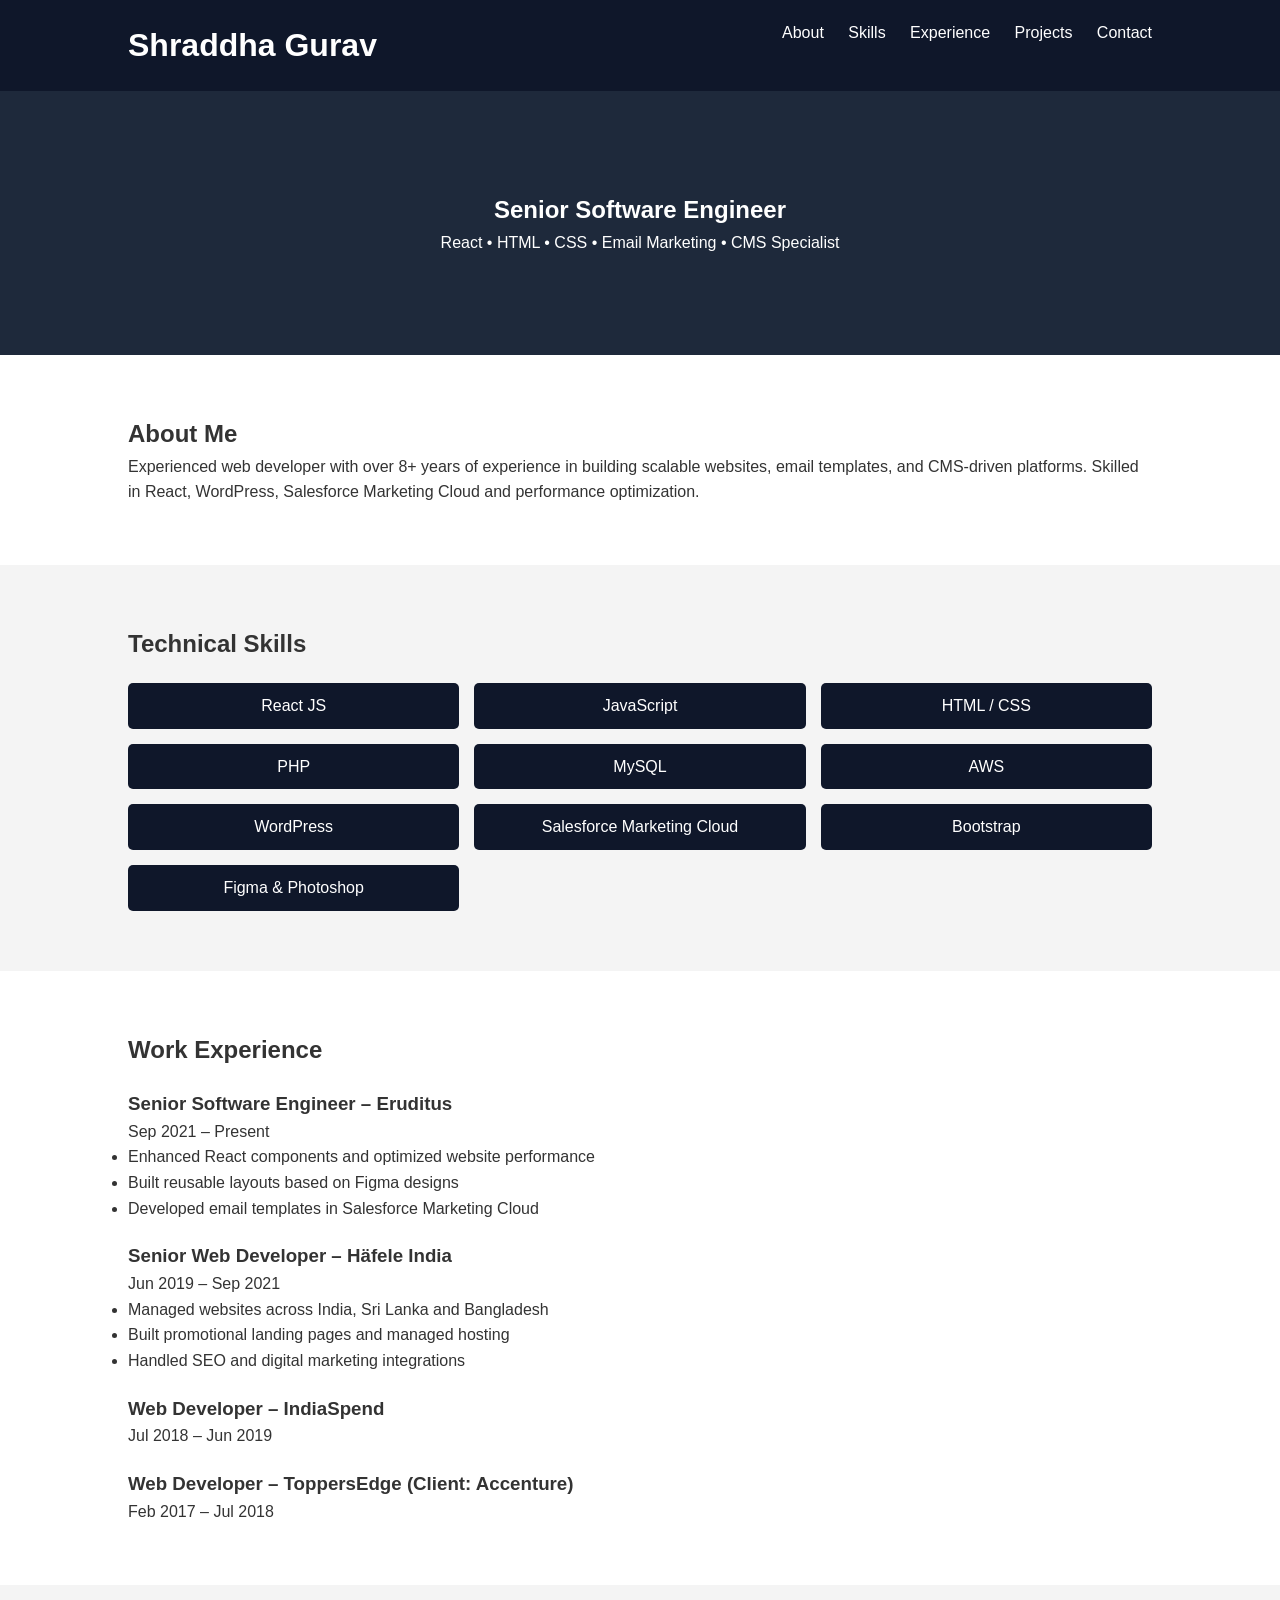
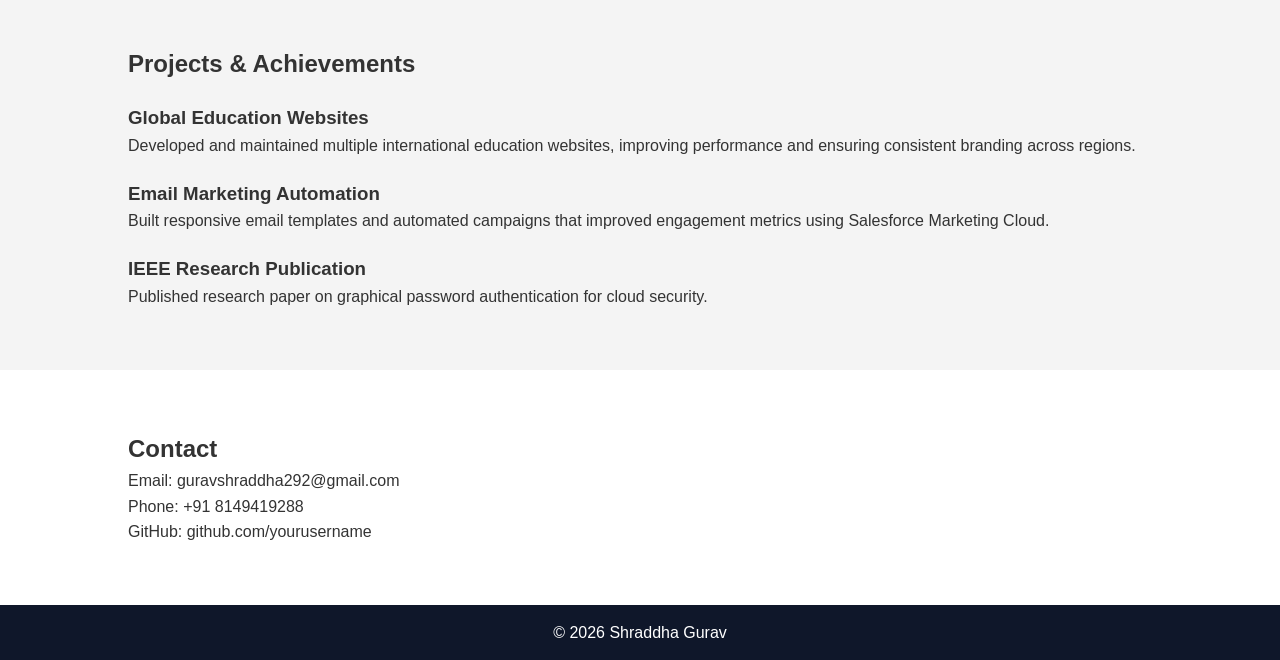
==== index.html @ f432b55a "Add files via upload" ====
<!DOCTYPE html>
<html lang="en">
<head>
  <meta charset="UTF-8" />
  <title>Shraddha Gurav | Senior Software Engineer</title>
  <link rel="stylesheet" href="style.css" />
</head>
<body>

  <header class="header">
    <div class="container">
      <h1>Shraddha Gurav</h1>
      <nav>
        <a href="#about">About</a>
        <a href="#skills">Skills</a>
        <a href="#experience">Experience</a>
        <a href="#projects">Projects</a>
        <a href="#contact">Contact</a>
      </nav>
    </div>
  </header>

  <section class="hero">
    <div class="container">
      <h2>Senior Software Engineer</h2>
      <p>React • HTML • CSS • Email Marketing • CMS Specialist</p>
    </div>
  </section>

  <section id="about" class="section">
    <div class="container">
      <h2>About Me</h2>
      <p>
        Experienced web developer with over 8+ years of experience in building
        scalable websites, email templates, and CMS-driven platforms. Skilled
        in React, WordPress, Salesforce Marketing Cloud and performance
        optimization.
      </p>
    </div>
  </section>

  <section id="skills" class="section alt">
    <div class="container">
      <h2>Technical Skills</h2>
      <div class="skills-grid">
        <div>React JS</div>
        <div>JavaScript</div>
        <div>HTML / CSS</div>
        <div>PHP</div>
        <div>MySQL</div>
        <div>AWS</div>
        <div>WordPress</div>
        <div>Salesforce Marketing Cloud</div>
        <div>Bootstrap</div>
        <div>Figma & Photoshop</div>
      </div>
    </div>
  </section>

  <section id="experience" class="section">
    <div class="container">
      <h2>Work Experience</h2>

      <div class="job">
        <h3>Senior Software Engineer – Eruditus</h3>
        <span>Sep 2021 – Present</span>
        <ul>
          <li>Enhanced React components and optimized website performance</li>
          <li>Built reusable layouts based on Figma designs</li>
          <li>Developed email templates in Salesforce Marketing Cloud</li>
        </ul>
      </div>

      <div class="job">
        <h3>Senior Web Developer – Häfele India</h3>
        <span>Jun 2019 – Sep 2021</span>
        <ul>
          <li>Managed websites across India, Sri Lanka and Bangladesh</li>
          <li>Built promotional landing pages and managed hosting</li>
          <li>Handled SEO and digital marketing integrations</li>
        </ul>
      </div>

      <div class="job">
        <h3>Web Developer – IndiaSpend</h3>
        <span>Jul 2018 – Jun 2019</span>
      </div>

      <div class="job">
        <h3>Web Developer – ToppersEdge (Client: Accenture)</h3>
        <span>Feb 2017 – Jul 2018</span>
      </div>

    </div>
  </section>

  <section id="projects" class="section alt">
    <div class="container">
      <h2>Projects & Achievements</h2>

      <div class="project">
        <h3>Global Education Websites</h3>
        <p>
          Developed and maintained multiple international education websites,
          improving performance and ensuring consistent branding across regions.
        </p>
      </div>

      <div class="project">
        <h3>Email Marketing Automation</h3>
        <p>
          Built responsive email templates and automated campaigns that improved
          engagement metrics using Salesforce Marketing Cloud.
        </p>
      </div>

      <div class="project">
        <h3>IEEE Research Publication</h3>
        <p>
          Published research paper on graphical password authentication for cloud security.
        </p>
      </div>

    </div>
  </section>

  <section id="contact" class="section">
    <div class="container">
      <h2>Contact</h2>
      <p>Email: guravshraddha292@gmail.com</p>
      <p>Phone: +91 8149419288</p>
      <p>GitHub: github.com/yourusername</p>
    </div>
  </section>

  <footer class="footer">
    <p>© 2026 Shraddha Gurav</p>
  </footer>

</body>
</html>
---- style.css ----
* {
  margin: 0;
  padding: 0;
  box-sizing: border-box;
  font-family: Arial, sans-serif;
}

body {
  line-height: 1.6;
  color: #333;
}

.container {
  width: 80%;
  margin: auto;
}

.header {
  background: #0f172a;
  color: white;
  padding: 20px 0;
}

.header h1 {
  display: inline;
}

.header nav {
  float: right;
}

.header a {
  color: white;
  margin-left: 20px;
  text-decoration: none;
}

.hero {
  background: #1e293b;
  color: white;
  text-align: center;
  padding: 100px 0;
}

.section {
  padding: 60px 0;
}

.section.alt {
  background: #f4f4f4;
}

.skills-grid {
  display: grid;
  grid-template-columns: repeat(3, 1fr);
  gap: 15px;
  margin-top: 20px;
}

.skills-grid div {
  background: #0f172a;
  color: white;
  padding: 10px;
  text-align: center;
  border-radius: 5px;
}

.job {
  margin-top: 20px;
}

.project {
  margin-top: 20px;
}

.footer {
  background: #0f172a;
  color: white;
  text-align: center;
  padding: 15px;
}
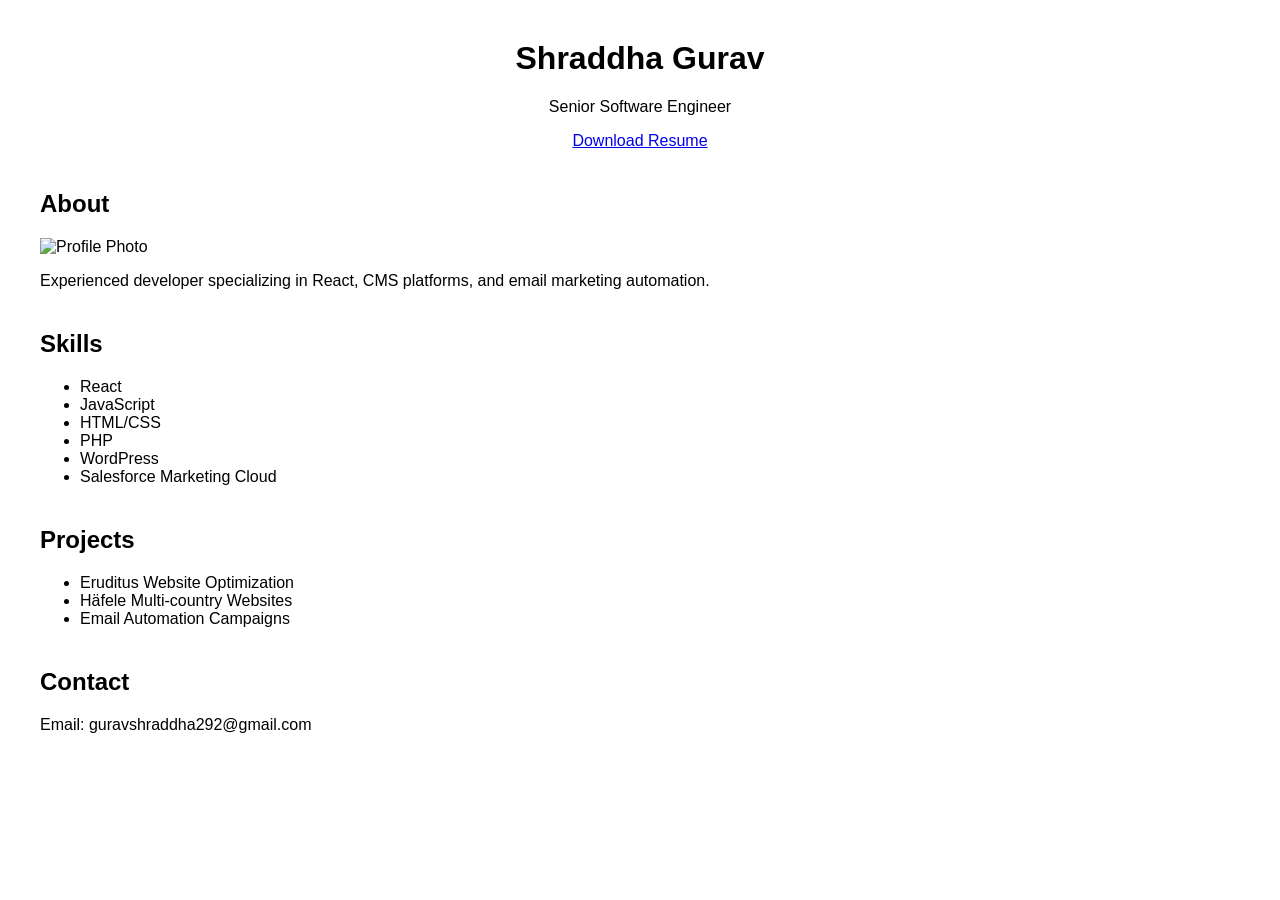
==== commit 6ef3ec90: "Add files via upload" ====
--- a/index.html
+++ b/index.html
@@ -1,141 +1,44 @@
 <!DOCTYPE html>
 <html lang="en">
 <head>
-  <meta charset="UTF-8" />
-  <title>Shraddha Gurav | Senior Software Engineer</title>
-  <link rel="stylesheet" href="style.css" />
+  <meta charset="UTF-8">
+  <title>Shraddha Gurav | Portfolio</title>
+  <link href="assets/style.css" rel="stylesheet">
 </head>
 <body>
+<header>
+  <h1>Shraddha Gurav</h1>
+  <p>Senior Software Engineer</p>
+  <a href="Shraddha_Gurav_Resume.pdf" download>Download Resume</a>
+</header>
 
-  <header class="header">
-    <div class="container">
-      <h1>Shraddha Gurav</h1>
-      <nav>
-        <a href="#about">About</a>
-        <a href="#skills">Skills</a>
-        <a href="#experience">Experience</a>
-        <a href="#projects">Projects</a>
-        <a href="#contact">Contact</a>
-      </nav>
-    </div>
-  </header>
+<section>
+  <h2>About</h2>
+  <img src="assets/img/profile.jpg" alt="Profile Photo" width="150">
+  <p>Experienced developer specializing in React, CMS platforms, and email marketing automation.</p>
+</section>
 
-  <section class="hero">
-    <div class="container">
-      <h2>Senior Software Engineer</h2>
-      <p>React • HTML • CSS • Email Marketing • CMS Specialist</p>
-    </div>
-  </section>
+<section>
+  <h2>Skills</h2>
+  <ul>
+    <li>React</li><li>JavaScript</li><li>HTML/CSS</li><li>PHP</li>
+    <li>WordPress</li><li>Salesforce Marketing Cloud</li>
+  </ul>
+</section>
 
-  <section id="about" class="section">
-    <div class="container">
-      <h2>About Me</h2>
-      <p>
-        Experienced web developer with over 8+ years of experience in building
-        scalable websites, email templates, and CMS-driven platforms. Skilled
-        in React, WordPress, Salesforce Marketing Cloud and performance
-        optimization.
-      </p>
-    </div>
-  </section>
+<section>
+  <h2>Projects</h2>
+  <ul>
+    <li>Eruditus Website Optimization</li>
+    <li>Häfele Multi-country Websites</li>
+    <li>Email Automation Campaigns</li>
+  </ul>
+</section>
 
-  <section id="skills" class="section alt">
-    <div class="container">
-      <h2>Technical Skills</h2>
-      <div class="skills-grid">
-        <div>React JS</div>
-        <div>JavaScript</div>
-        <div>HTML / CSS</div>
-        <div>PHP</div>
-        <div>MySQL</div>
-        <div>AWS</div>
-        <div>WordPress</div>
-        <div>Salesforce Marketing Cloud</div>
-        <div>Bootstrap</div>
-        <div>Figma & Photoshop</div>
-      </div>
-    </div>
-  </section>
-
-  <section id="experience" class="section">
-    <div class="container">
-      <h2>Work Experience</h2>
-
-      <div class="job">
-        <h3>Senior Software Engineer – Eruditus</h3>
-        <span>Sep 2021 – Present</span>
-        <ul>
-          <li>Enhanced React components and optimized website performance</li>
-          <li>Built reusable layouts based on Figma designs</li>
-          <li>Developed email templates in Salesforce Marketing Cloud</li>
-        </ul>
-      </div>
-
-      <div class="job">
-        <h3>Senior Web Developer – Häfele India</h3>
-        <span>Jun 2019 – Sep 2021</span>
-        <ul>
-          <li>Managed websites across India, Sri Lanka and Bangladesh</li>
-          <li>Built promotional landing pages and managed hosting</li>
-          <li>Handled SEO and digital marketing integrations</li>
-        </ul>
-      </div>
-
-      <div class="job">
-        <h3>Web Developer – IndiaSpend</h3>
-        <span>Jul 2018 – Jun 2019</span>
-      </div>
-
-      <div class="job">
-        <h3>Web Developer – ToppersEdge (Client: Accenture)</h3>
-        <span>Feb 2017 – Jul 2018</span>
-      </div>
-
-    </div>
-  </section>
-
-  <section id="projects" class="section alt">
-    <div class="container">
-      <h2>Projects & Achievements</h2>
-
-      <div class="project">
-        <h3>Global Education Websites</h3>
-        <p>
-          Developed and maintained multiple international education websites,
-          improving performance and ensuring consistent branding across regions.
-        </p>
-      </div>
-
-      <div class="project">
-        <h3>Email Marketing Automation</h3>
-        <p>
-          Built responsive email templates and automated campaigns that improved
-          engagement metrics using Salesforce Marketing Cloud.
-        </p>
-      </div>
-
-      <div class="project">
-        <h3>IEEE Research Publication</h3>
-        <p>
-          Published research paper on graphical password authentication for cloud security.
-        </p>
-      </div>
-
-    </div>
-  </section>
-
-  <section id="contact" class="section">
-    <div class="container">
-      <h2>Contact</h2>
-      <p>Email: guravshraddha292@gmail.com</p>
-      <p>Phone: +91 8149419288</p>
-      <p>GitHub: github.com/yourusername</p>
-    </div>
-  </section>
-
-  <footer class="footer">
-    <p>© 2026 Shraddha Gurav</p>
-  </footer>
+<section>
+  <h2>Contact</h2>
+  <p>Email: guravshraddha292@gmail.com</p>
+</section>
 
 </body>
 </html>
--- a/assets/style.css
+++ b/assets/style.css
@@ -0,0 +1,3 @@
+body{font-family:Arial;margin:40px;}
+header{text-align:center;}
+section{margin-top:40px;}
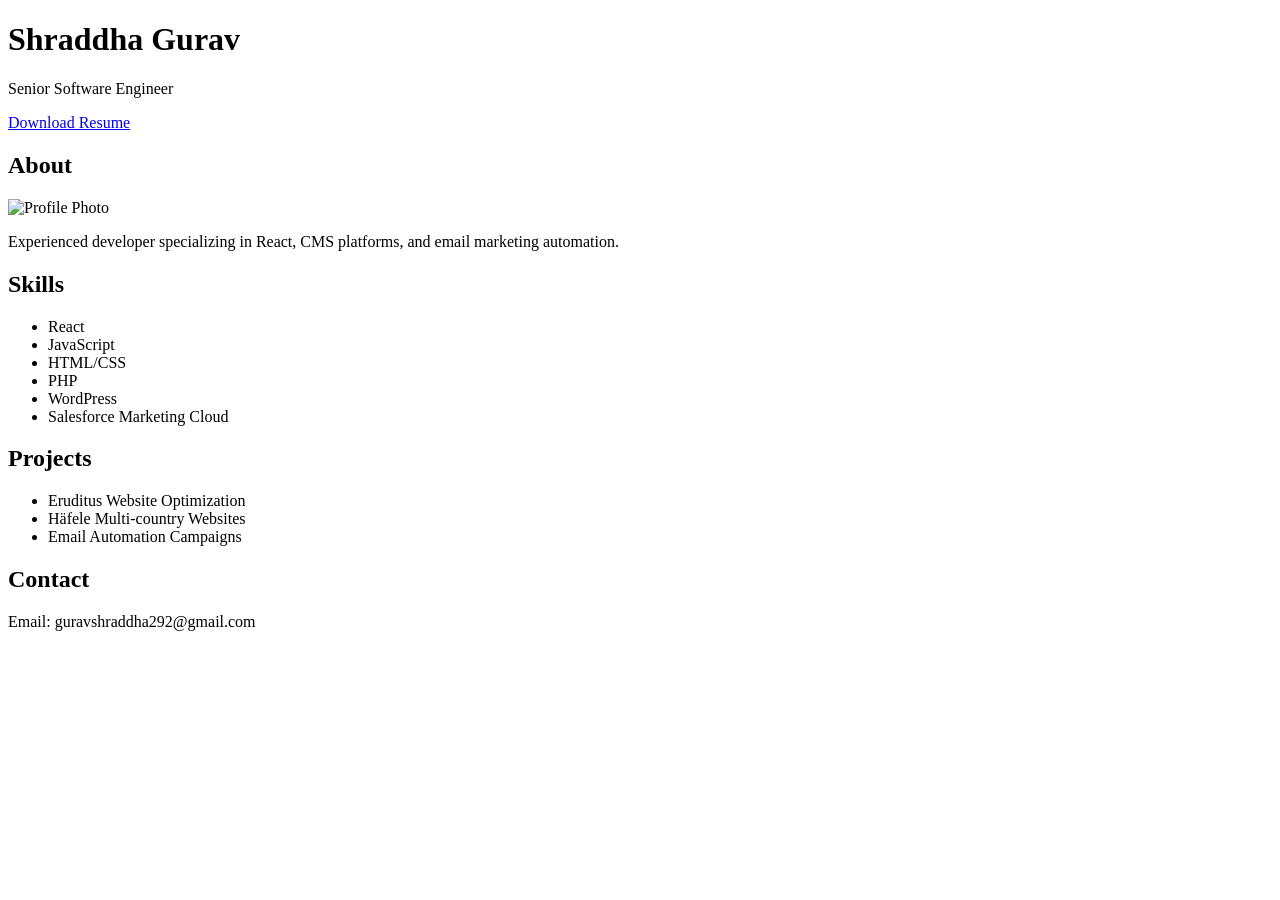
==== commit 0836acc3: "Update index.html" ====
--- a/index.html
+++ b/index.html
@@ -3,7 +3,7 @@
 <head>
   <meta charset="UTF-8">
   <title>Shraddha Gurav | Portfolio</title>
-  <link href="assets/style.css" rel="stylesheet">
+  <link rel="stylesheet" href="./portfolio/assets/style.css">
 </head>
 <body>
 <header>
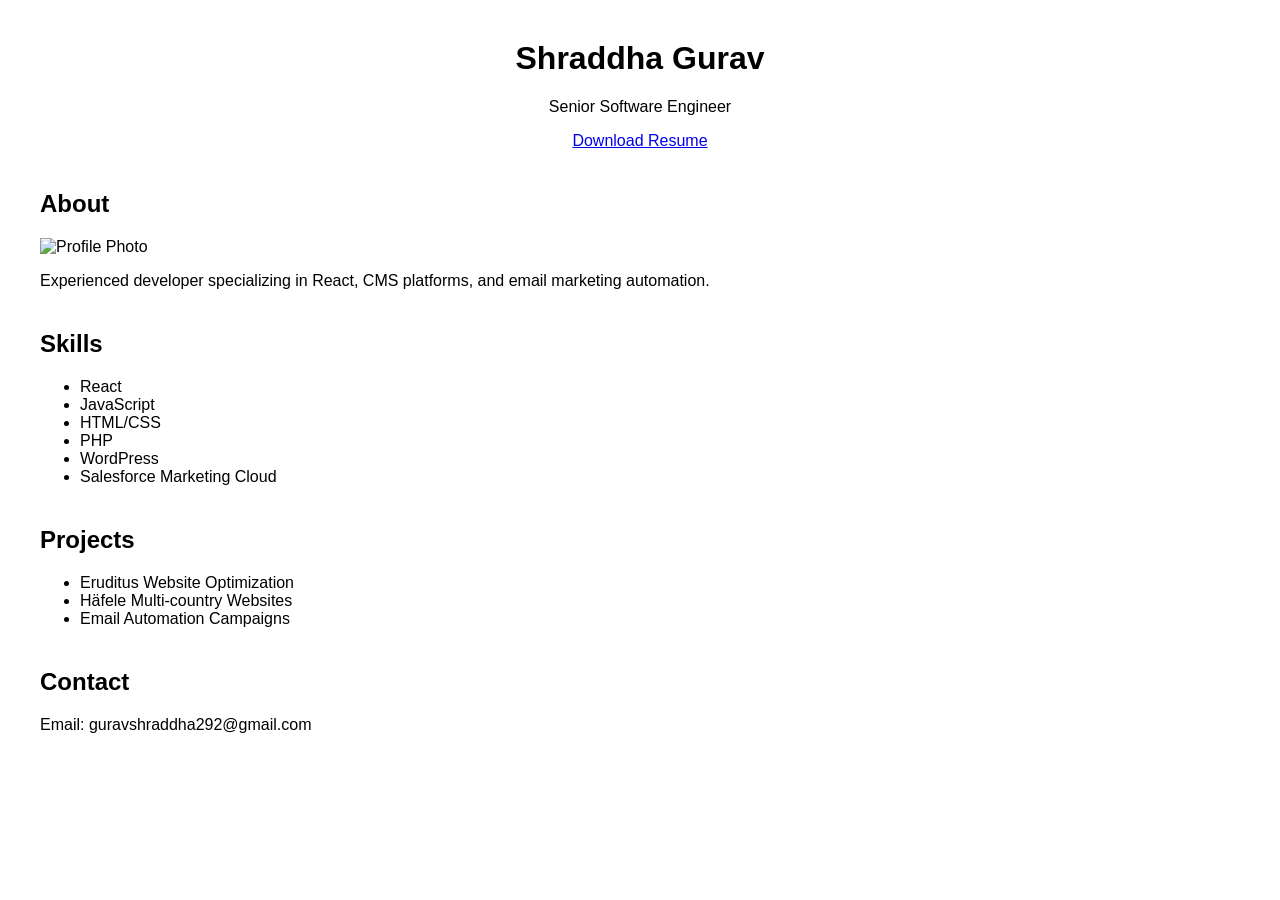
==== commit ffed53b5: "Update index.html" ====
--- a/index.html
+++ b/index.html
@@ -3,7 +3,7 @@
 <head>
   <meta charset="UTF-8">
   <title>Shraddha Gurav | Portfolio</title>
-  <link rel="stylesheet" href="./portfolio/assets/style.css">
+  <link rel="stylesheet" href="https://shraddha292.github.io/portfolio/assets/style.css">
 </head>
 <body>
 <header>
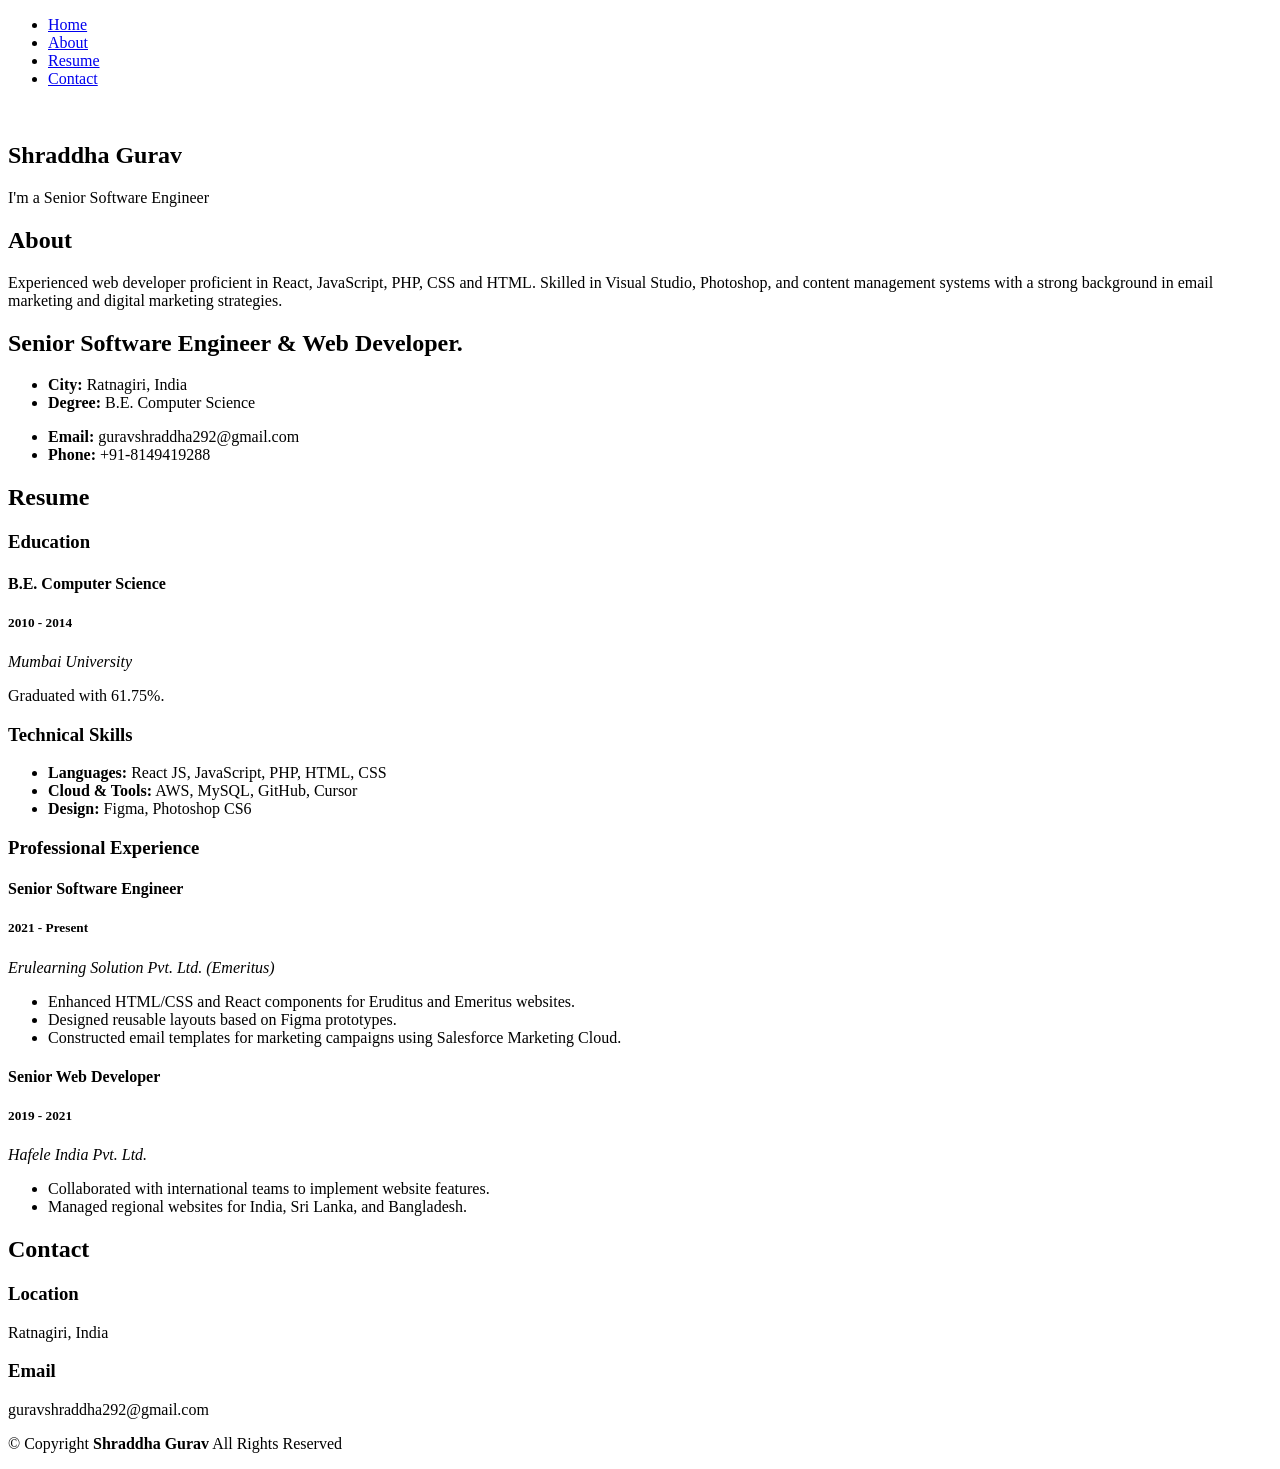
==== commit dca3b808: "Update index.html" ====
--- a/index.html
+++ b/index.html
@@ -1,44 +1,180 @@
 <!DOCTYPE html>
 <html lang="en">
+
 <head>
-  <meta charset="UTF-8">
-  <title>Shraddha Gurav | Portfolio</title>
-  <link rel="stylesheet" href="https://shraddha292.github.io/portfolio/assets/style.css">
+  <meta charset="utf-8">
+  <meta content="width=device-width, initial-scale=1.0" name="viewport">
+  <title>Shraddha Gurav - Portfolio</title>
+  <meta content="Senior Software Engineer Portfolio" name="description">
+  <meta content="Software Engineer, React, PHP, AWS, Ratnagiri" name="keywords">
+
+  <link href="assets/img/favicon.png" rel="icon">
+  <link href="assets/img/apple-touch-icon.png" rel="apple-touch-icon">
+
+  <link href="assets/vendor/bootstrap/css/bootstrap.min.css" rel="stylesheet">
+  <link href="assets/vendor/bootstrap-icons/bootstrap-icons.css" rel="stylesheet">
+  <link href="assets/vendor/aos/aos.css" rel="stylesheet">
+  <link href="assets/vendor/glightbox/css/glightbox.min.css" rel="stylesheet">
+  <link href="assets/vendor/swiper/swiper-bundle.min.css" rel="stylesheet">
+
+  <link href="assets/css/main.css" rel="stylesheet">
 </head>
-<body>
-<header>
-  <h1>Shraddha Gurav</h1>
-  <p>Senior Software Engineer</p>
-  <a href="Shraddha_Gurav_Resume.pdf" download>Download Resume</a>
-</header>
 
-<section>
-  <h2>About</h2>
-  <img src="assets/img/profile.jpg" alt="Profile Photo" width="150">
-  <p>Experienced developer specializing in React, CMS platforms, and email marketing automation.</p>
-</section>
+<body class="index-page">
 
-<section>
-  <h2>Skills</h2>
-  <ul>
-    <li>React</li><li>JavaScript</li><li>HTML/CSS</li><li>PHP</li>
-    <li>WordPress</li><li>Salesforce Marketing Cloud</li>
-  </ul>
-</section>
+  <header id="header" class="header d-flex flex-column justify-content-center">
+    <i class="header-toggle d-xl-none bi bi-list"></i>
+    <nav id="navmenu" class="navmenu">
+      <ul>
+        <li><a href="#hero" class="active"><i class="bi bi-house navicon"></i><span>Home</span></a></li>
+        <li><a href="#about"><i class="bi bi-person navicon"></i><span>About</span></a></li>
+        <li><a href="#resume"><i class="bi bi-file-earmark-text navicon"></i><span>Resume</span></a></li>
+        <li><a href="#contact"><i class="bi bi-envelope navicon"></i><span>Contact</span></a></li>
+      </ul>
+    </nav>
+  </header>
 
-<section>
-  <h2>Projects</h2>
-  <ul>
-    <li>Eruditus Website Optimization</li>
-    <li>Häfele Multi-country Websites</li>
-    <li>Email Automation Campaigns</li>
-  </ul>
-</section>
+  <main class="main">
 
-<section>
-  <h2>Contact</h2>
-  <p>Email: guravshraddha292@gmail.com</p>
-</section>
+    <section id="hero" class="hero section light-background">
+      <img src="assets/img/hero-bg.jpg" alt="">
+      <div class="container" data-aos="zoom-out">
+        <div class="row justify-content-center">
+          <div class="col-lg-9">
+            <h2>Shraddha Gurav</h2>
+            <p>I'm a <span class="typed" data-typed-items="Senior Software Engineer, React Developer, Systems Analyst">Senior Software Engineer</span><span class="typed-cursor typed-cursor--blink" aria-hidden="true"></span></p>
+            <div class="social-links">
+              <a href="#"><i class="bi bi-linkedin"></i></a>
+              <a href="#"><i class="bi bi-github"></i></a>
+            </div>
+          </div>
+        </div>
+      </div>
+    </section>
+
+    <section id="about" class="about section">
+      <div class="container" data-aos="fade-up" data-aos-delay="100">
+        <div class="section-title">
+          <h2>About</h2>
+          <p>Experienced web developer proficient in React, JavaScript, PHP, CSS and HTML. Skilled in Visual Studio, Photoshop, and content management systems with a strong background in email marketing and digital marketing strategies.</p>
+        </div>
+
+        <div class="row gy-4 justify-content-center">
+          <div class="col-lg-8 content">
+            <h2>Senior Software Engineer &amp; Web Developer.</h2>
+            <div class="row">
+              <div class="col-lg-6">
+                <ul>
+                  <li><i class="bi bi-chevron-right"></i> <strong>City:</strong> <span>Ratnagiri, India</span></li>
+                  <li><i class="bi bi-chevron-right"></i> <strong>Degree:</strong> <span>B.E. Computer Science</span></li>
+                </ul>
+              </div>
+              <div class="col-lg-6">
+                <ul>
+                  <li><i class="bi bi-chevron-right"></i> <strong>Email:</strong> <span>guravshraddha292@gmail.com</span></li>
+                  <li><i class="bi bi-chevron-right"></i> <strong>Phone:</strong> <span>+91-8149419288</span></li>
+                </ul>
+              </div>
+            </div>
+          </div>
+        </div>
+      </div>
+    </section>
+
+    <section id="resume" class="resume section">
+      <div class="container">
+        <div class="section-title">
+          <h2>Resume</h2>
+        </div>
+
+        <div class="row">
+          <div class="col-lg-6" data-aos="fade-up" data-aos-delay="100">
+            <h3 class="resume-title">Education</h3>
+            <div class="resume-item">
+              <h4>B.E. Computer Science</h4>
+              <h5>2010 - 2014</h5>
+              <p><em>Mumbai University</em></p>
+              <p>Graduated with 61.75%.</p>
+            </div>
+
+            <h3 class="resume-title">Technical Skills</h3>
+            <div class="resume-item">
+              <ul>
+                <li><strong>Languages:</strong> React JS, JavaScript, PHP, HTML, CSS</li>
+                <li><strong>Cloud & Tools:</strong> AWS, MySQL, GitHub, Cursor</li>
+                <li><strong>Design:</strong> Figma, Photoshop CS6</li>
+              </ul>
+            </div>
+          </div>
+
+          <div class="col-lg-6" data-aos="fade-up" data-aos-delay="200">
+            <h3 class="resume-title">Professional Experience</h3>
+            <div class="resume-item">
+              <h4>Senior Software Engineer</h4>
+              <h5>2021 - Present</h5>
+              <p><em>Erulearning Solution Pvt. Ltd. (Emeritus)</em></p>
+              <ul>
+                <li>Enhanced HTML/CSS and React components for Eruditus and Emeritus websites.</li>
+                <li>Designed reusable layouts based on Figma prototypes.</li>
+                <li>Constructed email templates for marketing campaigns using Salesforce Marketing Cloud.</li>
+              </ul>
+            </div>
+            <div class="resume-item">
+              <h4>Senior Web Developer</h4>
+              <h5>2019 - 2021</h5>
+              <p><em>Hafele India Pvt. Ltd.</em></p>
+              <ul>
+                <li>Collaborated with international teams to implement website features.</li>
+                <li>Managed regional websites for India, Sri Lanka, and Bangladesh.</li>
+              </ul>
+            </div>
+          </div>
+        </div>
+      </div>
+    </section>
+
+    <section id="contact" class="contact section">
+      <div class="container" data-aos="fade-up">
+        <div class="section-title">
+          <h2>Contact</h2>
+        </div>
+        <div class="row gy-4">
+          <div class="col-lg-12">
+            <div class="info-item d-flex">
+              <i class="bi bi-geo-alt flex-shrink-0"></i>
+              <div>
+                <h3>Location</h3>
+                <p>Ratnagiri, India</p>
+              </div>
+            </div>
+            <div class="info-item d-flex">
+              <i class="bi bi-envelope flex-shrink-0"></i>
+              <div>
+                <h3>Email</h3>
+                <p>guravshraddha292@gmail.com</p>
+              </div>
+            </div>
+          </div>
+        </div>
+      </div>
+    </section>
+
+  </main>
+
+  <footer id="footer" class="footer position-relative light-background">
+    <div class="container">
+      <div class="copyright text-center ">
+        <p>© <span>Copyright</span> <strong class="px-1 sitename">Shraddha Gurav</strong> <span>All Rights Reserved</span></p>
+      </div>
+    </div>
+  </footer>
+
+  <script src="assets/vendor/bootstrap/js/bootstrap.bundle.min.js"></script>
+  <script src="assets/vendor/aos/aos.js"></script>
+  <script src="assets/vendor/typed.js/typed.umd.js"></script>
+  <script src="assets/vendor/glightbox/js/glightbox.min.js"></script>
+  <script src="assets/vendor/swiper/swiper-bundle.min.js"></script>
+  <script src="assets/js/main.js"></script>
 
 </body>
 </html>
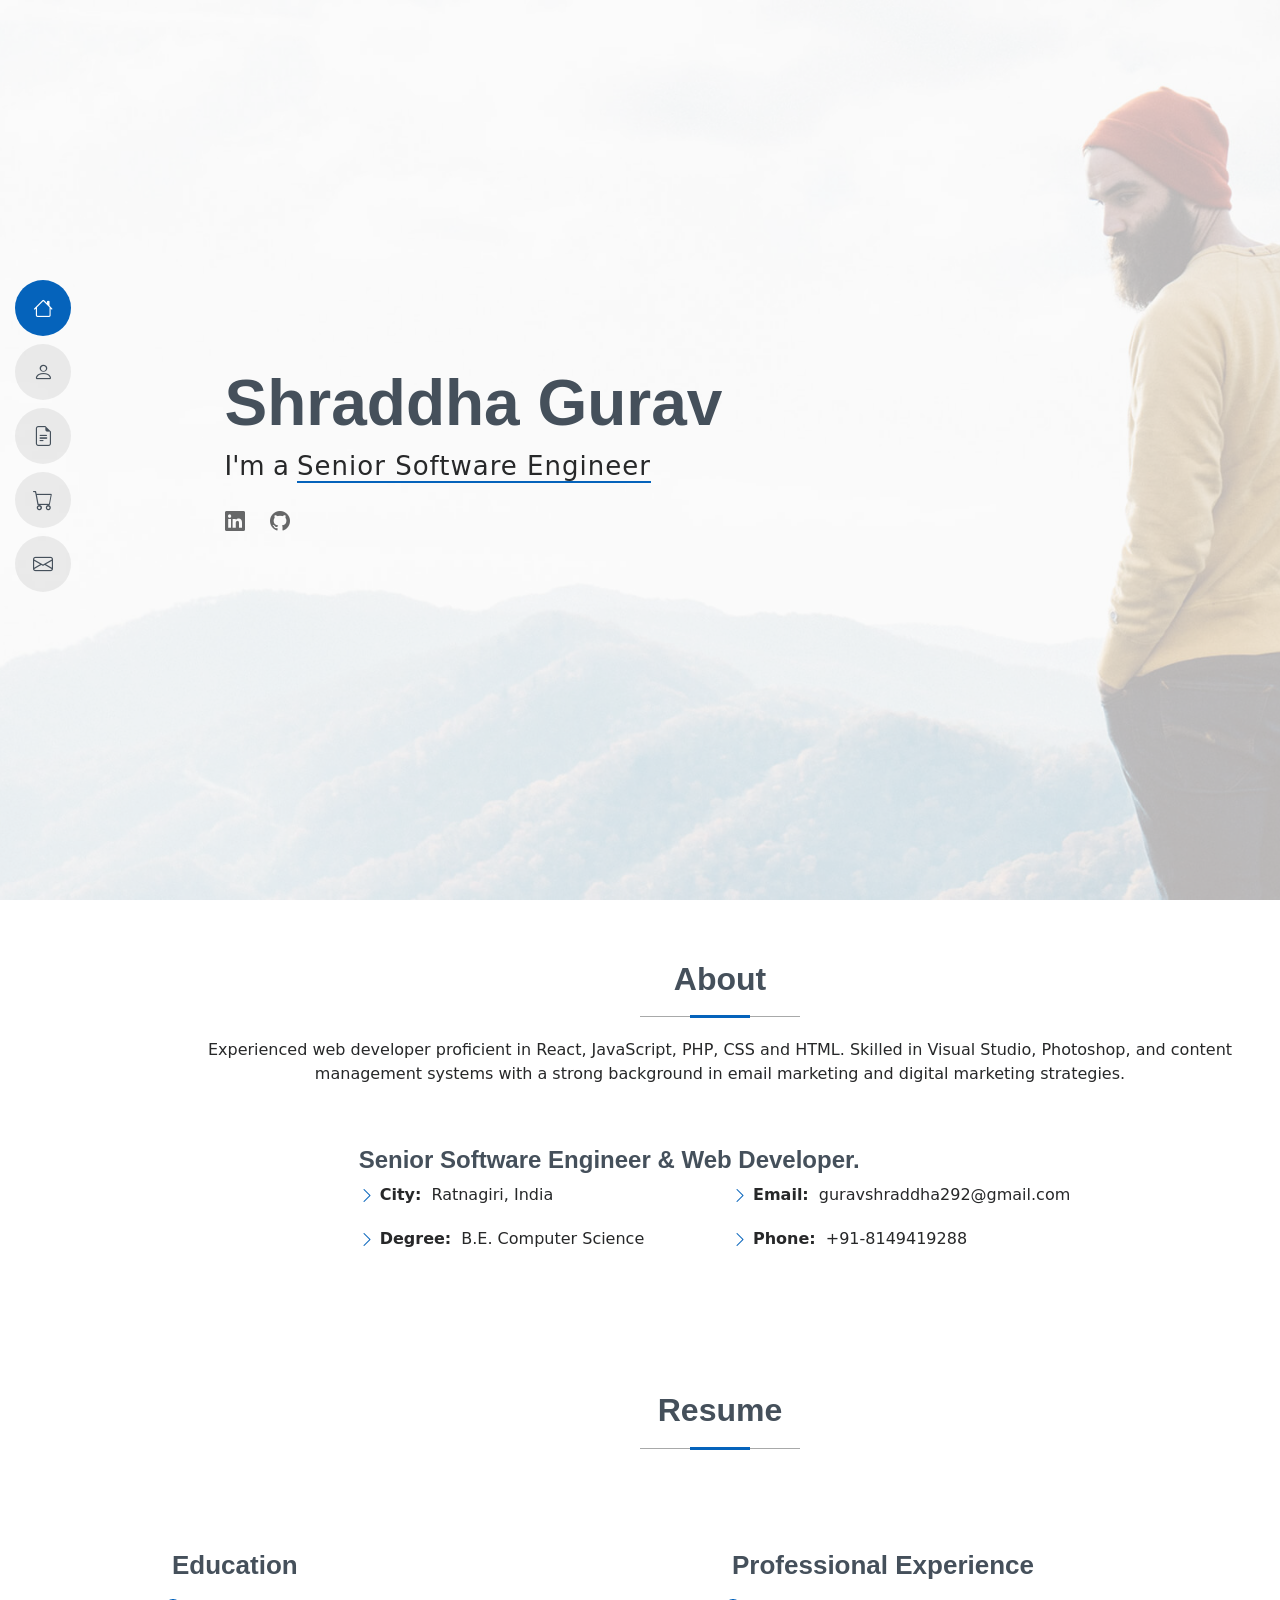
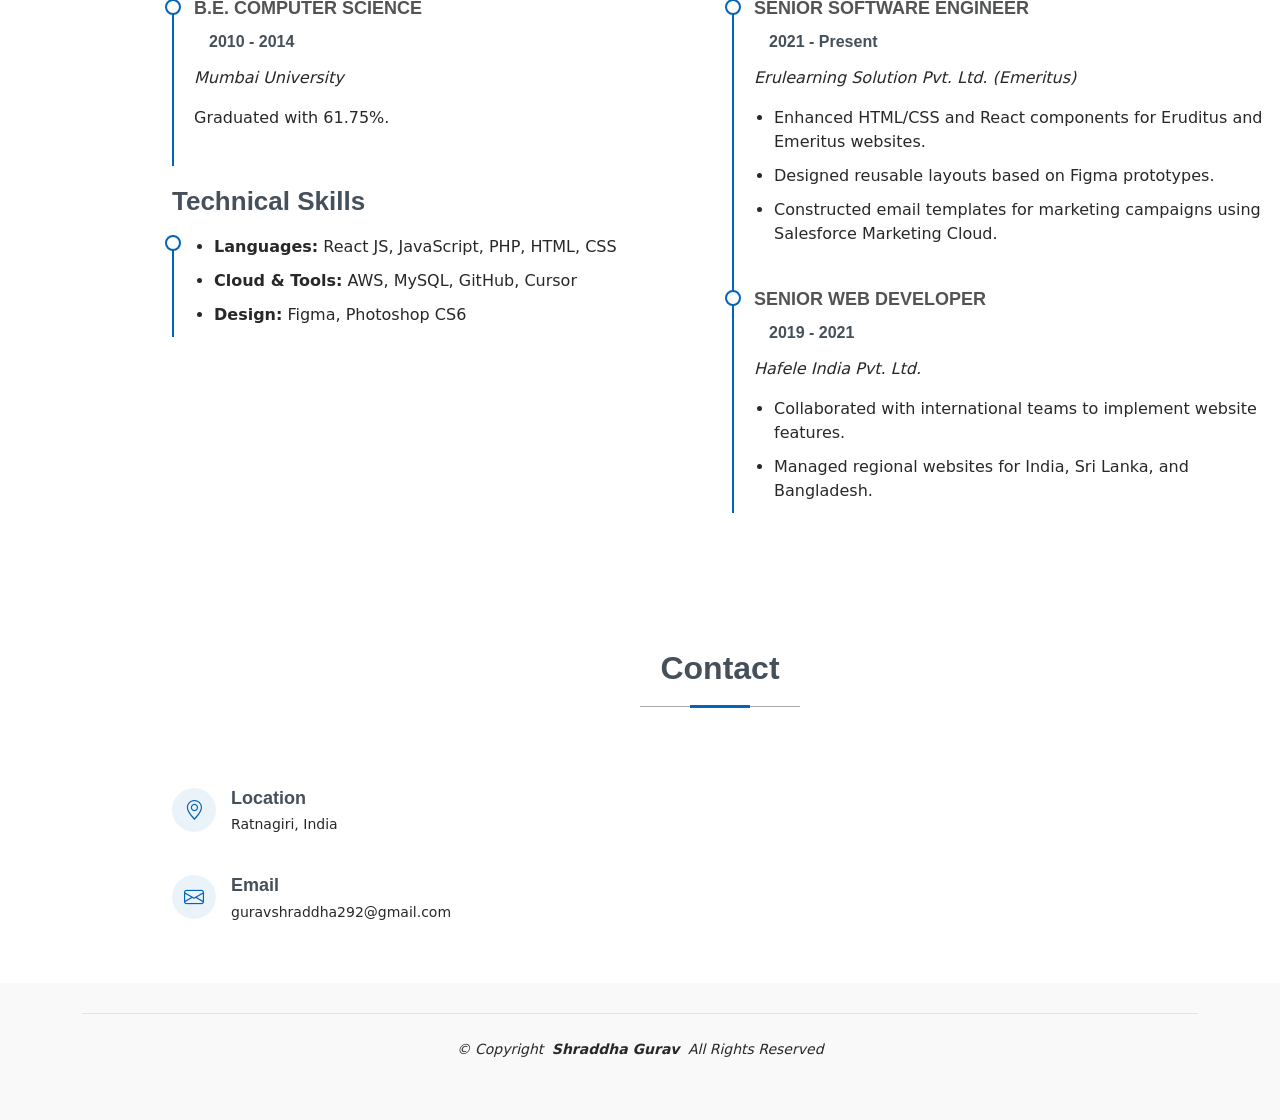
==== commit 086311e2: "Update index.html" ====
--- a/index.html
+++ b/index.html
@@ -26,11 +26,12 @@
     <i class="header-toggle d-xl-none bi bi-list"></i>
     <nav id="navmenu" class="navmenu">
       <ul>
-        <li><a href="#hero" class="active"><i class="bi bi-house navicon"></i><span>Home</span></a></li>
-        <li><a href="#about"><i class="bi bi-person navicon"></i><span>About</span></a></li>
-        <li><a href="#resume"><i class="bi bi-file-earmark-text navicon"></i><span>Resume</span></a></li>
-        <li><a href="#contact"><i class="bi bi-envelope navicon"></i><span>Contact</span></a></li>
-      </ul>
+  <li><a href="#hero" class="active"><i class="bi bi-house navicon"></i><span>Home</span></a></li>
+  <li><a href="#about"><i class="bi bi-person navicon"></i><span>About</span></a></li>
+  <li><a href="#resume"><i class="bi bi-file-earmark-text navicon"></i><span>Resume</span></a></li>
+  <li><a href="products.html"><i class="bi bi-cart navicon"></i><span>Products</span></a></li> 
+  <li><a href="#contact"><i class="bi bi-envelope navicon"></i><span>Contact</span></a></li>
+</ul>
     </nav>
   </header>
 
--- a/assets/css/main.css
+++ b/assets/css/main.css
@@ -0,0 +1,1459 @@
+/**
+* Template Name: MyResume
+* Template URL: https://bootstrapmade.com/free-html-bootstrap-template-my-resume/
+* Updated: Jun 29 2024 with Bootstrap v5.3.3
+* Author: BootstrapMade.com
+* License: https://bootstrapmade.com/license/
+*/
+
+/*--------------------------------------------------------------
+# Font & Color Variables
+# Help: https://bootstrapmade.com/color-system/
+--------------------------------------------------------------*/
+/* Fonts */
+:root {
+  --default-font: "Roboto",  system-ui, -apple-system, "Segoe UI", Roboto, "Helvetica Neue", Arial, "Noto Sans", "Liberation Sans", sans-serif, "Apple Color Emoji", "Segoe UI Emoji", "Segoe UI Symbol", "Noto Color Emoji";
+  --heading-font: "Raleway",  sans-serif;
+  --nav-font: "Poppins",  sans-serif;
+}
+
+/* Global Colors - The following color variables are used throughout the website. Updating them here will change the color scheme of the entire website */
+:root { 
+  --background-color: #ffffff; /* Background color for the entire website, including individual sections */
+  --default-color: #272829; /* Default color used for the majority of the text content across the entire website */
+  --heading-color: #45505b; /* Color for headings, subheadings and title throughout the website */
+  --accent-color: #0563bb; /* Accent color that represents your brand on the website. It's used for buttons, links, and other elements that need to stand out */
+  --surface-color: #ffffff; /* The surface color is used as a background of boxed elements within sections, such as cards, icon boxes, or other elements that require a visual separation from the global background. */
+  --contrast-color: #ffffff; /* Contrast color for text, ensuring readability against backgrounds of accent, heading, or default colors. */
+}
+
+/* Nav Menu Colors - The following color variables are used specifically for the navigation menu. They are separate from the global colors to allow for more customization options */
+:root {
+  --nav-color: #45505b;  /* The default color of the main navmenu links */
+  --nav-hover-color: #0563bb; /* Applied to main navmenu links when they are hovered over or active */
+  --nav-mobile-background-color: #ffffff; /* Used as the background color for mobile navigation menu */
+  --nav-dropdown-background-color: #ffffff; /* Used as the background color for dropdown items that appear when hovering over primary navigation items */
+  --nav-dropdown-color: #212529; /* Used for navigation links of the dropdown items in the navigation menu. */
+  --nav-dropdown-hover-color: #0563bb; /* Similar to --nav-hover-color, this color is applied to dropdown navigation links when they are hovered over. */
+}
+
+/* Color Presets - These classes override global colors when applied to any section or element, providing reuse of the sam color scheme. */
+
+.light-background {
+  --background-color: #f9f9f9;
+  --surface-color: #ffffff;
+}
+
+.dark-background {
+  --background-color: #060606;
+  --default-color: #ffffff;
+  --heading-color: #ffffff;
+  --surface-color: #252525;
+  --contrast-color: #ffffff;
+}
+
+/* Smooth scroll */
+:root {
+  scroll-behavior: smooth;
+}
+
+/*--------------------------------------------------------------
+# General Styling & Shared Classes
+--------------------------------------------------------------*/
+body {
+  color: var(--default-color);
+  background-color: var(--background-color);
+  font-family: var(--default-font);
+}
+
+a {
+  color: var(--accent-color);
+  text-decoration: none;
+  transition: 0.3s;
+}
+
+a:hover {
+  color: color-mix(in srgb, var(--accent-color), transparent 25%);
+  text-decoration: none;
+}
+
+h1,
+h2,
+h3,
+h4,
+h5,
+h6 {
+  color: var(--heading-color);
+  font-family: var(--heading-font);
+}
+
+/* PHP Email Form Messages
+------------------------------*/
+.php-email-form .error-message {
+  display: none;
+  background: #df1529;
+  color: #ffffff;
+  text-align: left;
+  padding: 15px;
+  margin-bottom: 24px;
+  font-weight: 600;
+}
+
+.php-email-form .sent-message {
+  display: none;
+  color: #ffffff;
+  background: #059652;
+  text-align: center;
+  padding: 15px;
+  margin-bottom: 24px;
+  font-weight: 600;
+}
+
+.php-email-form .loading {
+  display: none;
+  background: var(--surface-color);
+  text-align: center;
+  padding: 15px;
+  margin-bottom: 24px;
+}
+
+.php-email-form .loading:before {
+  content: "";
+  display: inline-block;
+  border-radius: 50%;
+  width: 24px;
+  height: 24px;
+  margin: 0 10px -6px 0;
+  border: 3px solid var(--accent-color);
+  border-top-color: var(--surface-color);
+  animation: php-email-form-loading 1s linear infinite;
+}
+
+@keyframes php-email-form-loading {
+  0% {
+    transform: rotate(0deg);
+  }
+
+  100% {
+    transform: rotate(360deg);
+  }
+}
+
+/*--------------------------------------------------------------
+# Global Header
+--------------------------------------------------------------*/
+.header {
+  color: var(--default-color);
+  position: fixed;
+  top: 0;
+  left: 0;
+  bottom: 0;
+  padding: 0 15px;
+  transition: all ease-in-out 0.3s;
+  overflow-y: auto;
+  z-index: 997;
+  min-width: 200px;
+}
+
+@media (max-width: 1199px) {
+  .header {
+    background-color: var(--background-color);
+    border-right: 1px solid color-mix(in srgb, var(--default-color), transparent 90%);
+    width: 300px;
+    left: -100%;
+  }
+}
+
+@media (min-width: 1200px) and (max-width: 1600px) {
+  .header~main {
+    margin-left: 160px;
+  }
+
+  .header~main .hero {
+    margin-left: -160px;
+    width: 100vw;
+  }
+}
+
+.header.header-show {
+  left: 0;
+}
+
+.header .header-toggle {
+  color: var(--contrast-color);
+  background-color: var(--accent-color);
+  font-size: 22px;
+  display: flex;
+  align-items: center;
+  justify-content: center;
+  width: 40px;
+  height: 40px;
+  border-radius: 50%;
+  cursor: pointer;
+  position: fixed;
+  top: 15px;
+  right: 15px;
+  z-index: 9999;
+  transition: background-color 0.3s;
+}
+
+.header .header-toggle:hover {
+  color: var(--contrast-color);
+  background-color: color-mix(in srgb, var(--accent-color) 90%, white 15%);
+}
+
+/*--------------------------------------------------------------
+# Navigation Menu
+--------------------------------------------------------------*/
+.navmenu {
+  padding: 0;
+  z-index: 9997;
+}
+
+.navmenu ul {
+  list-style: none;
+  padding: 0 0 20px 0;
+  margin: 0;
+  width: 140px;
+}
+
+.navmenu a,
+.navmenu a:focus {
+  color: var(--nav-color);
+  font-family: var(--nav-font);
+  display: flex;
+  align-items: center;
+  padding: 10px 18px;
+  margin-bottom: 8px;
+  font-size: 15px;
+  border-radius: 50px;
+  background: color-mix(in srgb, var(--default-color), transparent 92%);
+  height: 56px;
+  width: 100%;
+  overflow: hidden;
+  transition: 0.3s;
+}
+
+.navmenu a i,
+.navmenu a:focus i {
+  font-size: 20px;
+}
+
+.navmenu a span,
+.navmenu a:focus span {
+  padding: 0 5px 0 7px;
+}
+
+@media (min-width: 992px) {
+
+  .navmenu a,
+  .navmenu a:focus {
+    max-width: 56px;
+  }
+
+  .navmenu a span,
+  .navmenu a:focus span {
+    display: none;
+  }
+}
+
+.navmenu a:hover,
+.navmenu .active,
+.navmenu .active:focus,
+.navmenu li:hover>a {
+  color: var(--contrast-color);
+  background: var(--nav-hover-color);
+}
+
+.navmenu a:hover,
+.navmenu li:hover>a {
+  max-width: 100%;
+  color: var(--contrast-color);
+}
+
+.navmenu a:hover span,
+.navmenu li:hover>a span {
+  display: block;
+}
+
+/*--------------------------------------------------------------
+# Global Footer
+--------------------------------------------------------------*/
+.footer {
+  color: var(--default-color);
+  background-color: var(--background-color);
+  font-size: 14px;
+  text-align: center;
+  padding: 30px 0;
+  position: relative;
+}
+
+.footer h3 {
+  font-size: 36px;
+  font-weight: 700;
+  position: relative;
+  padding: 0;
+  margin: 0 0 15px 0;
+}
+
+.footer p {
+  font-size: 15;
+  font-style: italic;
+  padding: 0;
+  margin: 0 0 30px 0;
+}
+
+.footer .social-links {
+  margin: 0 0 30px 0;
+}
+
+.footer .social-links a {
+  font-size: 16px;
+  display: flex;
+  align-items: center;
+  justify-content: center;
+  background: var(--accent-color);
+  color: var(--contrast-color);
+  line-height: 1;
+  margin: 0 4px;
+  border-radius: 50%;
+  text-align: center;
+  width: 36px;
+  height: 36px;
+  transition: 0.3s;
+}
+
+.footer .social-links a:hover {
+  background: color-mix(in srgb, var(--accent-color), transparent 20%);
+  text-decoration: none;
+}
+
+.footer .copyright {
+  padding-top: 25px;
+  border-top: 1px solid color-mix(in srgb, var(--default-color), transparent 90%);
+}
+
+.footer .credits {
+  font-size: 13px;
+  padding-top: 5px;
+}
+
+/*--------------------------------------------------------------
+# Preloader
+--------------------------------------------------------------*/
+#preloader {
+  position: fixed;
+  inset: 0;
+  z-index: 999999;
+  overflow: hidden;
+  background: var(--background-color);
+  transition: all 0.6s ease-out;
+}
+
+#preloader:before {
+  content: "";
+  position: fixed;
+  top: calc(50% - 30px);
+  left: calc(50% - 30px);
+  border: 6px solid #ffffff;
+  border-color: var(--accent-color) transparent var(--accent-color) transparent;
+  border-radius: 50%;
+  width: 60px;
+  height: 60px;
+  animation: animate-preloader 1.5s linear infinite;
+}
+
+@keyframes animate-preloader {
+  0% {
+    transform: rotate(0deg);
+  }
+
+  100% {
+    transform: rotate(360deg);
+  }
+}
+
+/*--------------------------------------------------------------
+# Scroll Top Button
+--------------------------------------------------------------*/
+.scroll-top {
+  position: fixed;
+  visibility: hidden;
+  opacity: 0;
+  right: 15px;
+  bottom: -15px;
+  z-index: 99999;
+  background-color: var(--accent-color);
+  width: 44px;
+  height: 44px;
+  border-radius: 50px;
+  transition: all 0.4s;
+}
+
+.scroll-top i {
+  font-size: 24px;
+  color: var(--contrast-color);
+  line-height: 0;
+}
+
+.scroll-top:hover {
+  background-color: color-mix(in srgb, var(--accent-color), transparent 20%);
+  color: var(--contrast-color);
+}
+
+.scroll-top.active {
+  visibility: visible;
+  opacity: 1;
+  bottom: 15px;
+}
+
+/*--------------------------------------------------------------
+# Disable aos animation delay on mobile devices
+--------------------------------------------------------------*/
+@media screen and (max-width: 768px) {
+  [data-aos-delay] {
+    transition-delay: 0 !important;
+  }
+}
+
+/*--------------------------------------------------------------
+# Global Page Titles & Breadcrumbs
+--------------------------------------------------------------*/
+.page-title {
+  --background-color: color-mix(in srgb, var(--default-color), transparent 96%);
+  color: var(--default-color);
+  background-color: var(--background-color);
+  padding: 20px 0;
+  position: relative;
+}
+
+.page-title h1 {
+  font-size: 28px;
+  font-weight: 700;
+  margin: 0;
+}
+
+.page-title .breadcrumbs ol {
+  display: flex;
+  flex-wrap: wrap;
+  list-style: none;
+  padding: 0 0 10px 0;
+  margin: 0;
+  font-size: 14px;
+  font-weight: 400;
+}
+
+.page-title .breadcrumbs ol li+li {
+  padding-left: 10px;
+}
+
+.page-title .breadcrumbs ol li+li::before {
+  content: "/";
+  display: inline-block;
+  padding-right: 10px;
+  color: color-mix(in srgb, var(--default-color), transparent 70%);
+}
+
+/*--------------------------------------------------------------
+# Global Sections
+--------------------------------------------------------------*/
+section,
+.section {
+  color: var(--default-color);
+  background-color: var(--background-color);
+  padding: 60px 0;
+  overflow: clip;
+}
+
+/*--------------------------------------------------------------
+# Global Section Titles
+--------------------------------------------------------------*/
+.section-title {
+  text-align: center;
+  padding-bottom: 60px;
+  position: relative;
+}
+
+.section-title h2 {
+  font-size: 32px;
+  font-weight: 700;
+  margin-bottom: 20px;
+  padding-bottom: 20px;
+  position: relative;
+}
+
+.section-title h2:before {
+  content: "";
+  position: absolute;
+  display: block;
+  width: 160px;
+  height: 1px;
+  background: color-mix(in srgb, var(--default-color), transparent 60%);
+  left: 0;
+  right: 0;
+  bottom: 1px;
+  margin: auto;
+}
+
+.section-title h2::after {
+  content: "";
+  position: absolute;
+  display: block;
+  width: 60px;
+  height: 3px;
+  background: var(--accent-color);
+  left: 0;
+  right: 0;
+  bottom: 0;
+  margin: auto;
+}
+
+.section-title p {
+  margin-bottom: 0;
+}
+
+/*--------------------------------------------------------------
+# Hero Section
+--------------------------------------------------------------*/
+.hero {
+  width: 100%;
+  min-height: 100vh;
+  position: relative;
+  padding: 80px 0;
+  display: flex;
+  align-items: center;
+  justify-content: center;
+}
+
+.hero img {
+  position: absolute;
+  inset: 0;
+  display: block;
+  width: 100%;
+  height: 100%;
+  object-fit: cover;
+  z-index: 1;
+}
+
+.hero:before {
+  content: "";
+  background: color-mix(in srgb, var(--background-color), transparent 30%);
+  position: absolute;
+  inset: 0;
+  z-index: 2;
+}
+
+.hero .container {
+  position: relative;
+  z-index: 3;
+}
+
+.hero h2 {
+  margin: 0;
+  font-size: 64px;
+  font-weight: 700;
+}
+
+.hero p {
+  margin: 5px 0 0 0;
+  font-size: 26px;
+}
+
+.hero p span {
+  letter-spacing: 1px;
+  border-bottom: 2px solid var(--accent-color);
+}
+
+.hero .social-links {
+  margin-top: 25px;
+}
+
+.hero .social-links a {
+  font-size: 20px;
+  display: inline-block;
+  color: color-mix(in srgb, var(--default-color), transparent 30%);
+  line-height: 1;
+  margin-right: 20px;
+  transition: 0.3s;
+}
+
+.hero .social-links a:hover {
+  color: var(--accent-color);
+}
+
+@media (max-width: 768px) {
+  .hero h2 {
+    font-size: 32px;
+  }
+
+  .hero p {
+    font-size: 20px;
+  }
+}
+
+/*--------------------------------------------------------------
+# About Section
+--------------------------------------------------------------*/
+.about .content h2 {
+  font-weight: 700;
+  font-size: 24px;
+}
+
+.about .content ul {
+  list-style: none;
+  padding: 0;
+}
+
+.about .content ul li {
+  margin-bottom: 20px;
+  display: flex;
+  align-items: center;
+}
+
+.about .content ul strong {
+  margin-right: 10px;
+}
+
+.about .content ul i {
+  font-size: 16px;
+  margin-right: 5px;
+  color: var(--accent-color);
+  line-height: 0;
+}
+
+/*--------------------------------------------------------------
+# Stats Section
+--------------------------------------------------------------*/
+.stats i {
+  background-color: var(--accent-color);
+  color: var(--contrast-color);
+  width: 54px;
+  height: 54px;
+  font-size: 24px;
+  border-radius: 50px;
+  display: inline-flex;
+  align-items: center;
+  justify-content: center;
+  position: relative;
+  z-index: 1;
+}
+
+.stats .stats-item {
+  margin-top: 10px;
+  width: 100%;
+  position: relative;
+  text-align: center;
+  z-index: 0;
+}
+
+.stats .stats-item span {
+  font-size: 36px;
+  display: block;
+  font-weight: 700;
+  color: color-mix(in srgb, var(--default-color), transparent 20%);
+}
+
+.stats .stats-item p {
+  padding: 0;
+  margin: 0;
+  color: color-mix(in srgb, var(--default-color), transparent 50%);
+  font-size: 16px;
+}
+
+/*--------------------------------------------------------------
+# Skills Section
+--------------------------------------------------------------*/
+.skills .progress {
+  height: 60px;
+  display: block;
+  background: none;
+  border-radius: 0;
+}
+
+.skills .progress .skill {
+  color: var(--heading-color);
+  padding: 0;
+  margin: 0 0 6px 0;
+  text-transform: uppercase;
+  display: block;
+  font-weight: 600;
+  font-family: var(--heading-font);
+}
+
+.skills .progress .skill .val {
+  float: right;
+  font-style: normal;
+}
+
+.skills .progress-bar-wrap {
+  background: color-mix(in srgb, var(--default-color), transparent 90%);
+  height: 10px;
+}
+
+.skills .progress-bar {
+  width: 1px;
+  height: 10px;
+  transition: 0.9s;
+  background-color: var(--accent-color);
+}
+
+/*--------------------------------------------------------------
+# Resume Section
+--------------------------------------------------------------*/
+.resume .resume-title {
+  color: var(--heading-color);
+  font-size: 26px;
+  font-weight: 700;
+  margin-top: 20px;
+  margin-bottom: 20px;
+}
+
+.resume .resume-item {
+  padding: 0 0 20px 20px;
+  margin-top: -2px;
+  border-left: 2px solid var(--accent-color);
+  position: relative;
+}
+
+.resume .resume-item h4 {
+  line-height: 18px;
+  font-size: 18px;
+  font-weight: 600;
+  text-transform: uppercase;
+  color: color-mix(in srgb, var(--default-color), transparent 20%);
+  margin-bottom: 10px;
+}
+
+.resume .resume-item h5 {
+  font-size: 16px;
+  padding: 5px 15px;
+  display: inline-block;
+  font-weight: 600;
+  margin-bottom: 10px;
+}
+
+.resume .resume-item ul {
+  padding-left: 20px;
+}
+
+.resume .resume-item ul li {
+  padding-bottom: 10px;
+}
+
+.resume .resume-item:last-child {
+  padding-bottom: 0;
+}
+
+.resume .resume-item::before {
+  content: "";
+  position: absolute;
+  width: 16px;
+  height: 16px;
+  border-radius: 50px;
+  left: -9px;
+  top: 0;
+  background: var(--background-color);
+  border: 2px solid var(--accent-color);
+}
+
+/*--------------------------------------------------------------
+# Portfolio Section
+--------------------------------------------------------------*/
+.portfolio .portfolio-filters {
+  padding: 0;
+  margin: 0 auto 20px auto;
+  list-style: none;
+  text-align: center;
+}
+
+.portfolio .portfolio-filters li {
+  cursor: pointer;
+  display: inline-block;
+  padding: 8px 20px 10px 20px;
+  margin: 0;
+  font-size: 15px;
+  font-weight: 500;
+  line-height: 1;
+  margin-bottom: 5px;
+  border-radius: 50px;
+  transition: all 0.3s ease-in-out;
+  font-family: var(--heading-font);
+}
+
+.portfolio .portfolio-filters li:hover,
+.portfolio .portfolio-filters li.filter-active {
+  color: var(--contrast-color);
+  background-color: var(--accent-color);
+}
+
+.portfolio .portfolio-filters li:first-child {
+  margin-left: 0;
+}
+
+.portfolio .portfolio-filters li:last-child {
+  margin-right: 0;
+}
+
+@media (max-width: 575px) {
+  .portfolio .portfolio-filters li {
+    font-size: 14px;
+    margin: 0 0 10px 0;
+  }
+}
+
+.portfolio .portfolio-item {
+  position: relative;
+  overflow: hidden;
+}
+
+.portfolio .portfolio-item .portfolio-info {
+  opacity: 0;
+  position: absolute;
+  left: 12px;
+  right: 12px;
+  bottom: -100%;
+  z-index: 3;
+  transition: all ease-in-out 0.5s;
+  background: color-mix(in srgb, var(--background-color), transparent 10%);
+  padding: 15px;
+}
+
+.portfolio .portfolio-item .portfolio-info h4 {
+  font-size: 18px;
+  font-weight: 600;
+  padding-right: 50px;
+}
+
+.portfolio .portfolio-item .portfolio-info p {
+  color: color-mix(in srgb, var(--default-color), transparent 30%);
+  font-size: 14px;
+  margin-bottom: 0;
+  padding-right: 50px;
+}
+
+.portfolio .portfolio-item .portfolio-info .preview-link,
+.portfolio .portfolio-item .portfolio-info .details-link {
+  position: absolute;
+  right: 50px;
+  font-size: 24px;
+  top: calc(50% - 14px);
+  color: color-mix(in srgb, var(--default-color), transparent 30%);
+  transition: 0.3s;
+  line-height: 0;
+}
+
+.portfolio .portfolio-item .portfolio-info .preview-link:hover,
+.portfolio .portfolio-item .portfolio-info .details-link:hover {
+  color: var(--accent-color);
+}
+
+.portfolio .portfolio-item .portfolio-info .details-link {
+  right: 14px;
+  font-size: 28px;
+}
+
+.portfolio .portfolio-item:hover .portfolio-info {
+  opacity: 1;
+  bottom: 0;
+}
+
+/*--------------------------------------------------------------
+# Services Section
+--------------------------------------------------------------*/
+.services .service-item {
+  background-color: var(--surface-color);
+  box-shadow: 0px 5px 90px 0px rgba(0, 0, 0, 0.1);
+  height: 100%;
+  padding: 60px 30px;
+  text-align: center;
+  transition: 0.3s;
+  border-radius: 5px;
+}
+
+.services .service-item .icon {
+  margin: 0 auto;
+  width: 100px;
+  height: 100px;
+  display: flex;
+  align-items: center;
+  justify-content: center;
+  transition: ease-in-out 0.3s;
+  position: relative;
+}
+
+.services .service-item .icon i {
+  font-size: 36px;
+  transition: 0.5s;
+  position: relative;
+}
+
+.services .service-item .icon svg {
+  position: absolute;
+  top: 0;
+  left: 0;
+}
+
+.services .service-item .icon svg path {
+  transition: 0.5s;
+  fill: color-mix(in srgb, var(--default-color), transparent 95%);
+}
+
+.services .service-item h3 {
+  font-weight: 700;
+  margin: 10px 0 15px 0;
+  font-size: 22px;
+}
+
+.services .service-item p {
+  line-height: 24px;
+  font-size: 14px;
+  margin-bottom: 0;
+}
+
+.services .service-item:hover {
+  box-shadow: 0px 5px 35px 0px rgba(0, 0, 0, 0.1);
+}
+
+.services .service-item.item-cyan i {
+  color: #0dcaf0;
+}
+
+.services .service-item.item-cyan:hover .icon i {
+  color: #fff;
+}
+
+.services .service-item.item-cyan:hover .icon path {
+  fill: #0dcaf0;
+}
+
+.services .service-item.item-orange i {
+  color: #fd7e14;
+}
+
+.services .service-item.item-orange:hover .icon i {
+  color: #fff;
+}
+
+.services .service-item.item-orange:hover .icon path {
+  fill: #fd7e14;
+}
+
+.services .service-item.item-teal i {
+  color: #20c997;
+}
+
+.services .service-item.item-teal:hover .icon i {
+  color: #fff;
+}
+
+.services .service-item.item-teal:hover .icon path {
+  fill: #20c997;
+}
+
+.services .service-item.item-red i {
+  color: #df1529;
+}
+
+.services .service-item.item-red:hover .icon i {
+  color: #fff;
+}
+
+.services .service-item.item-red:hover .icon path {
+  fill: #df1529;
+}
+
+.services .service-item.item-indigo i {
+  color: #6610f2;
+}
+
+.services .service-item.item-indigo:hover .icon i {
+  color: #fff;
+}
+
+.services .service-item.item-indigo:hover .icon path {
+  fill: #6610f2;
+}
+
+.services .service-item.item-pink i {
+  color: #f3268c;
+}
+
+.services .service-item.item-pink:hover .icon i {
+  color: #fff;
+}
+
+.services .service-item.item-pink:hover .icon path {
+  fill: #f3268c;
+}
+
+/*--------------------------------------------------------------
+# Testimonials Section
+--------------------------------------------------------------*/
+.testimonials .testimonials-carousel,
+.testimonials .testimonials-slider {
+  overflow: hidden;
+}
+
+.testimonials .testimonial-item .testimonial-content {
+  border-left: 3px solid var(--accent-color);
+  padding-left: 30px;
+}
+
+.testimonials .testimonial-item .testimonial-img {
+  border-radius: 50%;
+  border: 4px solid var(--background-color);
+  margin: 0 auto;
+}
+
+.testimonials .testimonial-item h3 {
+  font-size: 20px;
+  font-weight: bold;
+  margin: 10px 0 5px 0;
+}
+
+.testimonials .testimonial-item h4 {
+  font-size: 14px;
+  color: color-mix(in srgb, var(--default-color), transparent 40%);
+  margin: 0 0 10px 0;
+}
+
+.testimonials .testimonial-item .stars i {
+  color: #ffc107;
+  margin: 0 1px;
+}
+
+.testimonials .testimonial-item .quote-icon-left,
+.testimonials .testimonial-item .quote-icon-right {
+  color: color-mix(in srgb, var(--accent-color), transparent 50%);
+  font-size: 26px;
+  line-height: 0;
+}
+
+.testimonials .testimonial-item .quote-icon-left {
+  display: inline-block;
+  left: -5px;
+  position: relative;
+}
+
+.testimonials .testimonial-item .quote-icon-right {
+  display: inline-block;
+  right: -5px;
+  position: relative;
+  top: 10px;
+  transform: scale(-1, -1);
+}
+
+.testimonials .testimonial-item p {
+  font-style: italic;
+}
+
+.testimonials .swiper-wrapper {
+  height: auto;
+}
+
+.testimonials .swiper-pagination {
+  margin-top: 30px;
+  position: relative;
+}
+
+.testimonials .swiper-pagination .swiper-pagination-bullet {
+  width: 12px;
+  height: 12px;
+  background-color: color-mix(in srgb, var(--default-color), transparent 85%);
+  opacity: 1;
+}
+
+.testimonials .swiper-pagination .swiper-pagination-bullet-active {
+  background-color: var(--accent-color);
+}
+
+/*--------------------------------------------------------------
+# Contact Section
+--------------------------------------------------------------*/
+.contact .info-item+.info-item {
+  margin-top: 40px;
+}
+
+.contact .info-item i {
+  color: var(--accent-color);
+  background: color-mix(in srgb, var(--accent-color), transparent 92%);
+  font-size: 20px;
+  width: 44px;
+  height: 44px;
+  display: flex;
+  justify-content: center;
+  align-items: center;
+  border-radius: 50px;
+  transition: all 0.3s ease-in-out;
+  margin-right: 15px;
+}
+
+.contact .info-item h3 {
+  padding: 0;
+  font-size: 18px;
+  font-weight: 700;
+  margin-bottom: 5px;
+}
+
+.contact .info-item p {
+  padding: 0;
+  margin-bottom: 0;
+  font-size: 14px;
+}
+
+.contact .info-item:hover i {
+  background: var(--accent-color);
+  color: var(--contrast-color);
+}
+
+.contact .php-email-form {
+  height: 100%;
+}
+
+.contact .php-email-form input[type=text],
+.contact .php-email-form input[type=email],
+.contact .php-email-form textarea {
+  font-size: 14px;
+  padding: 10px 15px;
+  box-shadow: none;
+  border-radius: 0;
+  color: var(--default-color);
+  background-color: color-mix(in srgb, var(--background-color), transparent 50%);
+  border-color: color-mix(in srgb, var(--default-color), transparent 80%);
+}
+
+.contact .php-email-form input[type=text]:focus,
+.contact .php-email-form input[type=email]:focus,
+.contact .php-email-form textarea:focus {
+  border-color: var(--accent-color);
+}
+
+.contact .php-email-form input[type=text]::placeholder,
+.contact .php-email-form input[type=email]::placeholder,
+.contact .php-email-form textarea::placeholder {
+  color: color-mix(in srgb, var(--default-color), transparent 70%);
+}
+
+.contact .php-email-form button[type=submit] {
+  color: var(--contrast-color);
+  background: var(--accent-color);
+  border: 0;
+  padding: 10px 30px;
+  transition: 0.4s;
+  border-radius: 50px;
+}
+
+.contact .php-email-form button[type=submit]:hover {
+  background: color-mix(in srgb, var(--accent-color), transparent 25%);
+}
+
+/*--------------------------------------------------------------
+# Portfolio Details Section
+--------------------------------------------------------------*/
+.portfolio-details .portfolio-details-slider img {
+  width: 100%;
+}
+
+.portfolio-details .swiper-wrapper {
+  height: auto;
+}
+
+.portfolio-details .swiper-button-prev,
+.portfolio-details .swiper-button-next {
+  width: 48px;
+  height: 48px;
+}
+
+.portfolio-details .swiper-button-prev:after,
+.portfolio-details .swiper-button-next:after {
+  color: rgba(255, 255, 255, 0.8);
+  background-color: rgba(0, 0, 0, 0.15);
+  font-size: 24px;
+  border-radius: 50%;
+  width: 48px;
+  height: 48px;
+  display: flex;
+  align-items: center;
+  justify-content: center;
+  transition: 0.3s;
+}
+
+.portfolio-details .swiper-button-prev:hover:after,
+.portfolio-details .swiper-button-next:hover:after {
+  background-color: rgba(0, 0, 0, 0.3);
+}
+
+@media (max-width: 575px) {
+
+  .portfolio-details .swiper-button-prev,
+  .portfolio-details .swiper-button-next {
+    display: none;
+  }
+}
+
+.portfolio-details .swiper-pagination {
+  margin-top: 20px;
+  position: relative;
+}
+
+.portfolio-details .swiper-pagination .swiper-pagination-bullet {
+  width: 10px;
+  height: 10px;
+  background-color: color-mix(in srgb, var(--default-color), transparent 85%);
+  opacity: 1;
+}
+
+.portfolio-details .swiper-pagination .swiper-pagination-bullet-active {
+  background-color: var(--accent-color);
+}
+
+.portfolio-details .portfolio-info h3 {
+  font-size: 22px;
+  font-weight: 700;
+  margin-bottom: 20px;
+  padding-bottom: 20px;
+  position: relative;
+}
+
+.portfolio-details .portfolio-info h3:after {
+  content: "";
+  position: absolute;
+  display: block;
+  width: 50px;
+  height: 3px;
+  background: var(--accent-color);
+  left: 0;
+  bottom: 0;
+}
+
+.portfolio-details .portfolio-info ul {
+  list-style: none;
+  padding: 0;
+  font-size: 15px;
+}
+
+.portfolio-details .portfolio-info ul li {
+  display: flex;
+  flex-direction: column;
+  padding-bottom: 15px;
+}
+
+.portfolio-details .portfolio-info ul strong {
+  text-transform: uppercase;
+  font-weight: 400;
+  color: color-mix(in srgb, var(--default-color), transparent 50%);
+  font-size: 14px;
+}
+
+.portfolio-details .portfolio-info .btn-visit {
+  padding: 8px 40px;
+  background: var(--accent-color);
+  color: var(--contrast-color);
+  border-radius: 50px;
+  transition: 0.3s;
+}
+
+.portfolio-details .portfolio-info .btn-visit:hover {
+  background: color-mix(in srgb, var(--accent-color), transparent 20%);
+}
+
+.portfolio-details .portfolio-description h2 {
+  font-size: 26px;
+  font-weight: 700;
+  margin-bottom: 20px;
+}
+
+.portfolio-details .portfolio-description p {
+  padding: 0;
+}
+
+.portfolio-details .portfolio-description .testimonial-item {
+  padding: 30px 30px 0 30px;
+  position: relative;
+  background: color-mix(in srgb, var(--default-color), transparent 97%);
+  margin-bottom: 50px;
+}
+
+.portfolio-details .portfolio-description .testimonial-item .testimonial-img {
+  width: 90px;
+  border-radius: 50px;
+  border: 6px solid var(--background-color);
+  float: left;
+  margin: 0 10px 0 0;
+}
+
+.portfolio-details .portfolio-description .testimonial-item h3 {
+  font-size: 18px;
+  font-weight: bold;
+  margin: 15px 0 5px 0;
+  padding-top: 20px;
+}
+
+.portfolio-details .portfolio-description .testimonial-item h4 {
+  font-size: 14px;
+  color: #6c757d;
+  margin: 0;
+}
+
+.portfolio-details .portfolio-description .testimonial-item .quote-icon-left,
+.portfolio-details .portfolio-description .testimonial-item .quote-icon-right {
+  color: color-mix(in srgb, var(--accent-color), transparent 50%);
+  font-size: 26px;
+  line-height: 0;
+}
+
+.portfolio-details .portfolio-description .testimonial-item .quote-icon-left {
+  display: inline-block;
+  left: -5px;
+  position: relative;
+}
+
+.portfolio-details .portfolio-description .testimonial-item .quote-icon-right {
+  display: inline-block;
+  right: -5px;
+  position: relative;
+  top: 10px;
+  transform: scale(-1, -1);
+}
+
+.portfolio-details .portfolio-description .testimonial-item p {
+  font-style: italic;
+  margin: 0 0 15px 0 0 0;
+  padding: 0;
+}
+
+/*--------------------------------------------------------------
+# Service Details Section
+--------------------------------------------------------------*/
+.service-details .service-box {
+  padding: 20px;
+  box-shadow: 0px 2px 20px rgba(0, 0, 0, 0.1);
+}
+
+.service-details .service-box+.service-box {
+  margin-top: 30px;
+}
+
+.service-details .service-box h4 {
+  font-size: 20px;
+  font-weight: 700;
+  border-bottom: 2px solid color-mix(in srgb, var(--default-color), transparent 92%);
+  padding-bottom: 15px;
+  margin-bottom: 15px;
+}
+
+.service-details .services-list a {
+  color: color-mix(in srgb, var(--default-color), transparent 20%);
+  background-color: color-mix(in srgb, var(--default-color), transparent 96%);
+  display: flex;
+  align-items: center;
+  padding: 12px 15px;
+  margin-top: 15px;
+  transition: 0.3s;
+}
+
+.service-details .services-list a:first-child {
+  margin-top: 0;
+}
+
+.service-details .services-list a i {
+  font-size: 16px;
+  margin-right: 8px;
+  color: var(--accent-color);
+}
+
+.service-details .services-list a.active {
+  color: var(--contrast-color);
+  background-color: var(--accent-color);
+}
+
+.service-details .services-list a.active i {
+  color: var(--contrast-color);
+}
+
+.service-details .services-list a:hover {
+  background-color: color-mix(in srgb, var(--accent-color), transparent 95%);
+  color: var(--accent-color);
+}
+
+.service-details .download-catalog a {
+  color: var(--default-color);
+  display: flex;
+  align-items: center;
+  padding: 10px 0;
+  transition: 0.3s;
+  border-top: 1px solid color-mix(in srgb, var(--default-color), transparent 90%);
+}
+
+.service-details .download-catalog a:first-child {
+  border-top: 0;
+  padding-top: 0;
+}
+
+.service-details .download-catalog a:last-child {
+  padding-bottom: 0;
+}
+
+.service-details .download-catalog a i {
+  font-size: 24px;
+  margin-right: 8px;
+  color: var(--accent-color);
+}
+
+.service-details .download-catalog a:hover {
+  color: var(--accent-color);
+}
+
+.service-details .help-box {
+  background-color: var(--accent-color);
+  color: var(--contrast-color);
+  margin-top: 30px;
+  padding: 30px 15px;
+}
+
+.service-details .help-box .help-icon {
+  font-size: 48px;
+}
+
+.service-details .help-box h4,
+.service-details .help-box a {
+  color: var(--contrast-color);
+}
+
+.service-details .services-img {
+  margin-bottom: 20px;
+}
+
+.service-details h3 {
+  font-size: 26px;
+  font-weight: 700;
+}
+
+.service-details p {
+  font-size: 15px;
+}
+
+.service-details ul {
+  list-style: none;
+  padding: 0;
+  font-size: 15px;
+}
+
+.service-details ul li {
+  padding: 5px 0;
+  display: flex;
+  align-items: center;
+}
+
+.service-details ul i {
+  font-size: 20px;
+  margin-right: 8px;
+  color: var(--accent-color);
+}
+
+/*--------------------------------------------------------------
+# Starter Section Section
+--------------------------------------------------------------*/
+.starter-section {
+  /* Add your styles here */
+}
